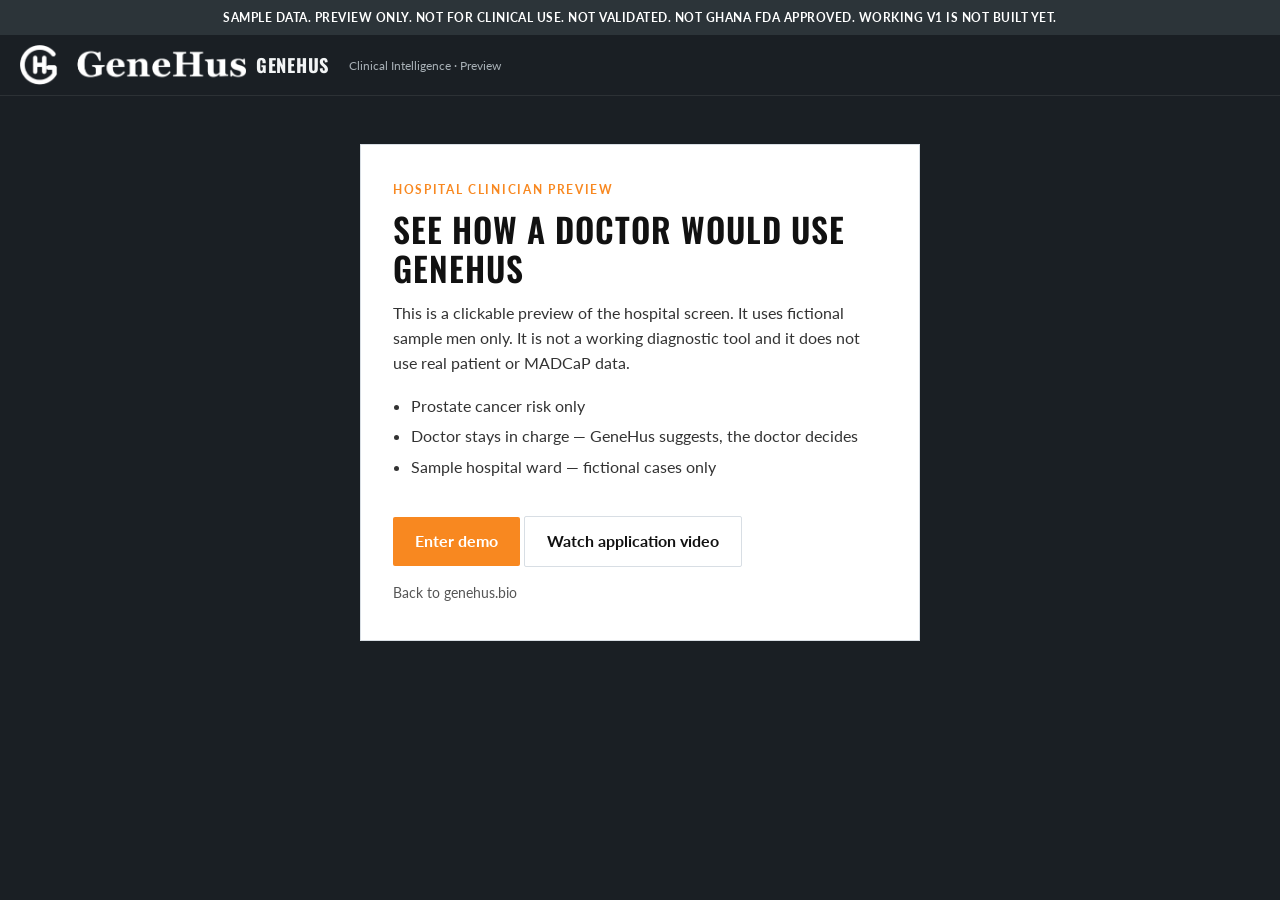
==== demo/index.html @ 1153b878 "Keep the demo logo sticky on scroll and fix ghost button contrast on charcoal. Co-authored-by: Curso" ====
<!DOCTYPE html>
<html lang="en">
<head>
  <meta charset="UTF-8">
  <meta name="viewport" content="width=device-width, initial-scale=1.0">
  <title>GeneHus Clinician Demo — Sample cases only</title>
  <meta name="description" content="Preview of the GeneHus hospital dashboard. Sample patients only. Not for clinical use. Working v1 is not built yet.">
  <meta name="robots" content="noindex">
  <link rel="icon" href="/assets/favicon.ico?v=2" sizes="any">
  <link rel="icon" href="/assets/favicon.png?v=2" type="image/png" sizes="32x32">
  <link rel="preconnect" href="https://fonts.googleapis.com">
  <link rel="preconnect" href="https://fonts.gstatic.com" crossorigin>
  <link href="https://fonts.googleapis.com/css2?family=Lato:wght@400;700;900&family=Oswald:wght@400;600;700&display=swap" rel="stylesheet">
  <link rel="stylesheet" href="/demo/demo.css?v=20260823sticky">
</head>
<body>
  <div class="banner" role="note">
    Sample data. Preview only. Not for clinical use. Not validated. Not Ghana FDA approved. Working v1 is not built yet.
  </div>

  <div id="gate" class="gate">
    <header class="topbar topbar--gate">
      <a class="brand" href="https://genehus.bio/">
        <img src="/assets/genehus-logo-b5-white.png" alt="GeneHus" width="180" height="46">
        <span class="brand-name">GeneHus</span>
      </a>
      <span class="site-tag">Clinical Intelligence · Preview</span>
    </header>
    <div class="gate-card">
      <p class="eyebrow">Hospital clinician preview</p>
      <h1>See how a doctor would use GeneHus</h1>
      <p class="lead">This is a clickable preview of the hospital screen. It uses fictional sample men only. It is not a working diagnostic tool and it does not use real patient or MADCaP data.</p>
      <ul class="gate-points">
        <li>Prostate cancer risk only</li>
        <li>Doctor stays in charge — GeneHus suggests, the doctor decides</li>
        <li>Sample hospital ward — fictional cases only</li>
      </ul>
      <a class="btn" id="enter-btn" href="/demo/app.html">Enter demo</a>
      <a class="btn btn-ghost" href="/demo/video.html" style="width:auto;margin:12px 0 0;display:inline-flex">Watch application video</a>
      <a class="gate-back" href="https://genehus.bio/">Back to genehus.bio</a>
    </div>
  </div>

</body>
</html>
---- demo/demo.css ----
:root {
  --ink: #111111;
  --muted: #555555;
  --line: #d8dee4;
  --bg: #1a1f24;
  --panel: #ffffff;
  --gold: #f88820;
  --gold-dark: #d96f12;
  --charcoal: #2c3439;
  --high: #b42318;
  --med: #b54708;
  --low: #027a48;
  --condensed: "Oswald", "Arial Narrow", sans-serif;
  --sans: "Lato", Helvetica, Arial, sans-serif;
}

*,
*::before,
*::after {
  box-sizing: border-box;
  margin: 0;
  padding: 0;
}

html,
body {
  min-height: 100%;
}

body {
  font-family: var(--sans);
  color: var(--ink);
  background: var(--bg);
  font-size: 16px;
  line-height: 1.55;
  -webkit-font-smoothing: antialiased;
}

img {
  display: block;
  max-width: 100%;
  height: auto;
}

button,
input,
select {
  font: inherit;
}

.banner {
  background: #2c3439;
  color: #fff;
  text-align: center;
  font-size: 0.78rem;
  font-weight: 700;
  letter-spacing: 0.04em;
  text-transform: uppercase;
  padding: 8px 16px;
  position: sticky;
  top: 0;
  z-index: 50;
}

.topbar {
  display: flex;
  align-items: center;
  gap: 20px;
  background: var(--panel);
  border-bottom: 1px solid var(--line);
  padding: 10px 20px;
  flex-wrap: wrap;
  position: sticky;
  top: 2.15rem;
  z-index: 40;
}

.topbar--gate {
  background: var(--bg);
  border-bottom: 1px solid rgba(255, 255, 255, 0.08);
}

.topbar--gate .brand,
.topbar--gate .brand-name {
  color: #f2f4f5;
}

.topbar--gate .site-tag {
  color: #a8b0b6;
}

.topbar--gate .text-link {
  color: #f0a04a;
}

.brand {
  display: flex;
  align-items: center;
  gap: 10px;
  text-decoration: none;
  color: var(--ink);
}

.brand img {
  height: 40px;
  width: auto;
}

.brand-name {
  font-family: var(--condensed);
  font-weight: 700;
  font-size: 1.15rem;
  letter-spacing: 0.04em;
  text-transform: uppercase;
}

.site-tag,
.topbar-mid span,
.topbar-mid strong {
  display: block;
}

.topbar-mid strong {
  font-size: 0.92rem;
}

.topbar-mid span,
.site-tag {
  font-size: 0.78rem;
  color: var(--muted);
}

.topbar-right {
  margin-left: auto;
  display: flex;
  align-items: center;
  gap: 14px;
}

.role-pill {
  background: #fff6ee;
  color: var(--gold-dark);
  font-size: 0.72rem;
  font-weight: 700;
  letter-spacing: 0.06em;
  text-transform: uppercase;
  padding: 5px 10px;
  border: 1px solid #f3d2b0;
}

.text-link {
  color: var(--gold-dark);
  font-size: 0.85rem;
  font-weight: 700;
  text-decoration: none;
}

.btn {
  display: inline-flex;
  align-items: center;
  justify-content: center;
  background: var(--gold);
  color: #fff;
  border: none;
  padding: 12px 22px;
  font-weight: 700;
  cursor: pointer;
  border-radius: 2px;
  text-decoration: none;
}

.btn:hover {
  background: var(--gold-dark);
}

.btn-ghost {
  width: 100%;
  margin-top: 14px;
  background: transparent;
  color: var(--ink);
  border: 1px solid var(--line);
}

.btn-ghost:hover {
  background: #f4f7f9;
}

/* Ghost buttons on deep charcoal (video page actions, etc.) */
.video-actions .btn-ghost {
  color: #f2f4f5;
  border-color: rgba(242, 244, 245, 0.55);
  width: auto;
  margin: 0;
}

.video-actions .btn-ghost:hover {
  background: rgba(255, 255, 255, 0.1);
  color: #fff;
  border-color: #fff;
}

.gate {
  min-height: calc(100vh - 40px);
  display: flex;
  flex-direction: column;
}

.gate-card {
  width: min(100% - 40px, 560px);
  margin: 48px auto 80px;
  background: var(--panel);
  padding: 36px 32px;
  border: 1px solid var(--line);
}

.eyebrow {
  font-size: 0.75rem;
  font-weight: 700;
  letter-spacing: 0.14em;
  text-transform: uppercase;
  color: var(--gold);
  margin-bottom: 10px;
}

.gate-card h1,
.case h2,
.queue-head h2 {
  font-family: var(--condensed);
  text-transform: uppercase;
  letter-spacing: 0.03em;
  font-weight: 600;
  line-height: 1.15;
}

.gate-card h1 {
  font-size: clamp(1.6rem, 3vw, 2.1rem);
  margin-bottom: 14px;
}

.lead {
  color: #333;
  margin-bottom: 18px;
}

.gate-points {
  margin: 0 0 24px 18px;
  color: #333;
}

.gate-points li {
  margin-bottom: 6px;
}

.gate-back {
  display: block;
  margin-top: 16px;
  font-size: 0.85rem;
  color: var(--muted);
  text-decoration: none;
}

.layout {
  display: grid;
  grid-template-columns: minmax(260px, 340px) 1fr;
  min-height: calc(100vh - 92px);
}

.queue {
  background: var(--panel);
  border-right: 1px solid var(--line);
  padding: 22px 18px 28px;
}

.queue-head h2 {
  font-size: 1.05rem;
  margin-bottom: 6px;
}

.queue-head p,
.empty-hint {
  font-size: 0.85rem;
  color: var(--muted);
}

.queue-list {
  list-style: none;
  margin-top: 16px;
  display: flex;
  flex-direction: column;
  gap: 8px;
}

.queue-item {
  width: 100%;
  text-align: left;
  background: #f4f7f9;
  border: 1px solid transparent;
  padding: 12px 12px 12px 14px;
  cursor: pointer;
  display: grid;
  grid-template-columns: 1fr auto;
  gap: 4px 10px;
}

.queue-item:hover,
.queue-item.is-active {
  border-color: var(--gold);
  background: #fff8f0;
}

.queue-item .name {
  font-weight: 700;
  font-size: 0.92rem;
}

.queue-item .meta {
  grid-column: 1;
  font-size: 0.75rem;
  color: var(--muted);
}

.badge {
  font-size: 0.68rem;
  font-weight: 700;
  letter-spacing: 0.06em;
  text-transform: uppercase;
  padding: 3px 7px;
  align-self: start;
}

.badge-high {
  background: #fde8e6;
  color: var(--high);
}

.badge-medium {
  background: #fef0c7;
  color: var(--med);
}

.badge-low {
  background: #e6f4ed;
  color: var(--low);
}

.case {
  padding: 24px 28px 48px;
}

.empty-hint {
  margin-top: 40px;
}

.case-grid {
  display: grid;
  grid-template-columns: 1fr 1fr;
  gap: 20px;
  align-items: start;
}

.card {
  background: var(--panel);
  border: 1px solid var(--line);
  padding: 22px;
}

.card h2 {
  font-size: 1.1rem;
  margin-bottom: 6px;
}

.card .sub {
  font-size: 0.82rem;
  color: var(--muted);
  margin-bottom: 16px;
}

.fields {
  display: grid;
  grid-template-columns: 1fr 1fr;
  gap: 12px;
}

.fields label {
  display: flex;
  flex-direction: column;
  gap: 5px;
  font-size: 0.8rem;
  font-weight: 700;
}

.fields label.span-2 {
  grid-column: 1 / -1;
}

.fields input,
.fields select {
  font-weight: 400;
  padding: 9px 10px;
  border: 1px solid #ddd;
  background: #f7f7f7;
}

.check {
  flex-direction: row !important;
  align-items: center;
  gap: 10px !important;
  font-weight: 400 !important;
}

.check input {
  width: 16px;
  height: 16px;
}

.loop-note {
  margin-top: 14px;
  font-size: 0.8rem;
  color: #333;
  background: #f4f7f9;
  padding: 10px 12px;
  border-left: 3px solid var(--gold);
}

.result-hero {
  display: flex;
  justify-content: space-between;
  gap: 16px;
  align-items: flex-start;
  margin-bottom: 16px;
}

.result-hero h3 {
  font-family: var(--condensed);
  text-transform: uppercase;
  font-size: 1.6rem;
  letter-spacing: 0.03em;
}

.compare {
  display: grid;
  grid-template-columns: 1fr 1fr;
  gap: 10px;
  margin-bottom: 16px;
}

.compare div {
  border: 1px solid var(--line);
  padding: 12px;
  background: #f8fafb;
}

.compare span {
  display: block;
  font-size: 0.72rem;
  font-weight: 700;
  letter-spacing: 0.06em;
  text-transform: uppercase;
  color: var(--muted);
  margin-bottom: 4px;
}

.why {
  margin: 0 0 14px 18px;
  font-size: 0.9rem;
}

.suggest {
  font-size: 0.92rem;
  color: #222;
}

.fineprint {
  margin-top: 16px;
  font-size: 0.75rem;
  color: #777;
}

@media (max-width: 860px) {
  .layout,
  .case-grid,
  .fields,
  .compare {
    grid-template-columns: 1fr;
  }

  .fields label.span-2 {
    grid-column: auto;
  }

  .queue {
    border-right: none;
    border-bottom: 1px solid var(--line);
  }
}
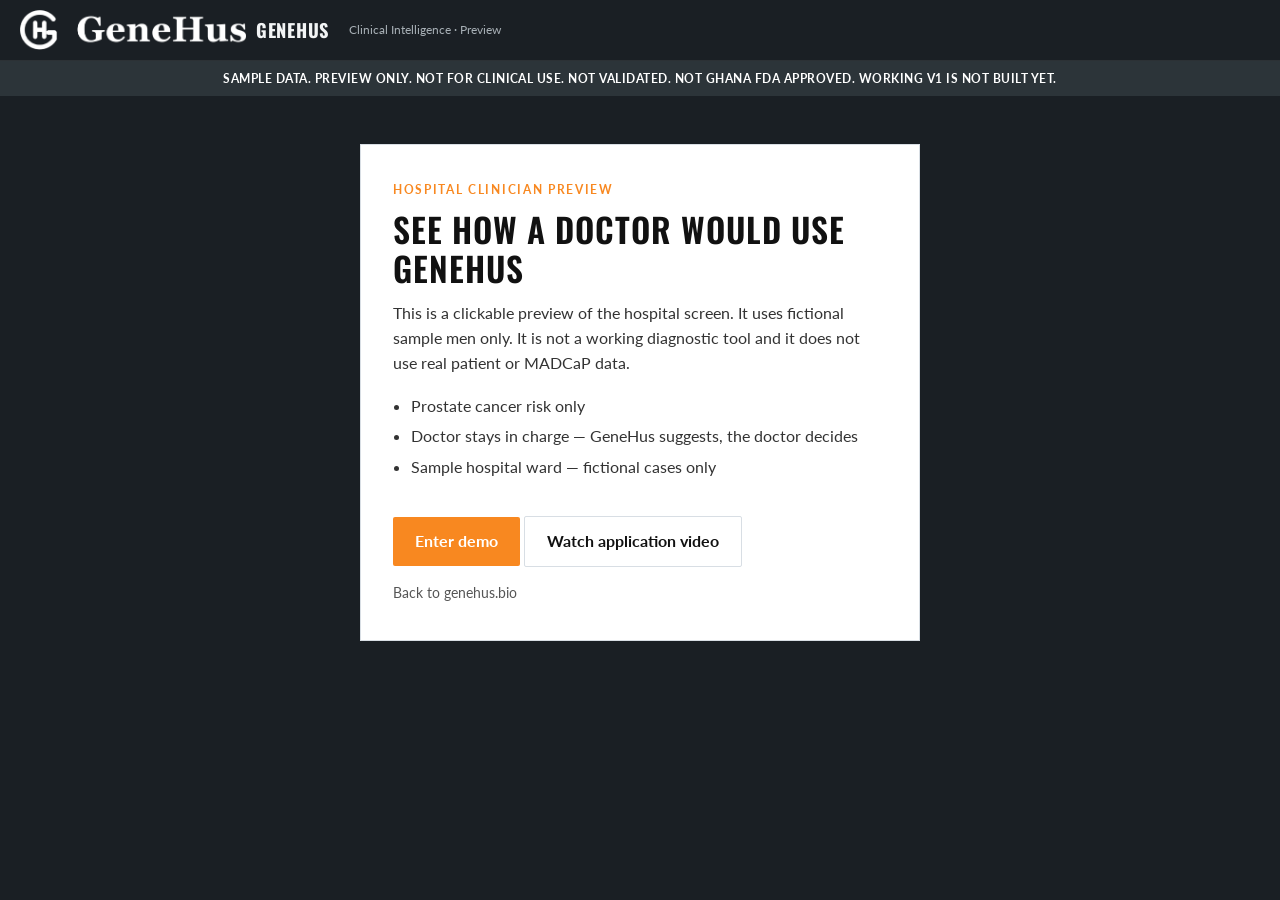
==== commit 030c655a: "Move logo above the sample-data banner on demo pages. Co-authored-by: Cursor <cursoragent@cursor.com" ====
--- a/demo/index.html
+++ b/demo/index.html
@@ -11,21 +11,22 @@
   <link rel="preconnect" href="https://fonts.googleapis.com">
   <link rel="preconnect" href="https://fonts.gstatic.com" crossorigin>
   <link href="https://fonts.googleapis.com/css2?family=Lato:wght@400;700;900&family=Oswald:wght@400;600;700&display=swap" rel="stylesheet">
-  <link rel="stylesheet" href="/demo/demo.css?v=20260823sticky">
+  <link rel="stylesheet" href="/demo/demo.css?v=20260823ban">
 </head>
 <body>
-  <div class="banner" role="note">
-    Sample data. Preview only. Not for clinical use. Not validated. Not Ghana FDA approved. Working v1 is not built yet.
-  </div>
-
   <div id="gate" class="gate">
-    <header class="topbar topbar--gate">
-      <a class="brand" href="https://genehus.bio/">
-        <img src="/assets/genehus-logo-b5-white.png" alt="GeneHus" width="180" height="46">
-        <span class="brand-name">GeneHus</span>
-      </a>
-      <span class="site-tag">Clinical Intelligence · Preview</span>
-    </header>
+    <div class="site-chrome">
+      <header class="topbar topbar--gate">
+        <a class="brand" href="https://genehus.bio/">
+          <img src="/assets/genehus-logo-b5-white.png" alt="GeneHus" width="180" height="46">
+          <span class="brand-name">GeneHus</span>
+        </a>
+        <span class="site-tag">Clinical Intelligence · Preview</span>
+      </header>
+      <div class="banner" role="note">
+        Sample data. Preview only. Not for clinical use. Not validated. Not Ghana FDA approved. Working v1 is not built yet.
+      </div>
+    </div>
     <div class="gate-card">
       <p class="eyebrow">Hospital clinician preview</p>
       <h1>See how a doctor would use GeneHus</h1>
--- a/demo/demo.css
+++ b/demo/demo.css
@@ -57,9 +57,15 @@
   letter-spacing: 0.04em;
   text-transform: uppercase;
   padding: 8px 16px;
+  position: static;
+  z-index: auto;
+}
+
+.site-chrome {
   position: sticky;
   top: 0;
   z-index: 50;
+  background: #000;
 }
 
 .topbar {
@@ -70,9 +76,59 @@
   border-bottom: 1px solid var(--line);
   padding: 10px 20px;
   flex-wrap: wrap;
-  position: sticky;
-  top: 2.15rem;
-  z-index: 40;
+  position: relative;
+  top: auto;
+  z-index: auto;
+}
+
+/* App header: logo left, ward title centered, actions right — nearly transparent */
+#app .topbar {
+  justify-content: flex-start;
+  position: relative;
+  background: rgba(255, 255, 255, 0.04);
+  border-bottom: 1px solid rgba(255, 255, 255, 0.08);
+  backdrop-filter: blur(6px);
+  -webkit-backdrop-filter: blur(6px);
+}
+
+#app .brand {
+  position: relative;
+  z-index: 2;
+  flex-shrink: 0;
+}
+
+#app .brand,
+#app .brand-name {
+  color: #f2f4f5;
+}
+
+#app .topbar-mid {
+  position: absolute;
+  left: 50%;
+  transform: translateX(-50%);
+  text-align: center;
+  z-index: 1;
+}
+
+#app .topbar-mid strong {
+  color: #f2f4f5;
+}
+
+#app .topbar-mid span {
+  color: #a8b0b6;
+}
+
+#app .topbar-right {
+  position: absolute;
+  right: 20px;
+  top: 50%;
+  transform: translateY(-50%);
+  margin-left: 0;
+  z-index: 2;
+}
+
+#app .text-link {
+  color: #f0a04a;
 }
 
 .topbar--gate {
@@ -345,10 +401,22 @@
 
 .case {
   padding: 24px 28px 48px;
+  background: #000;
 }
 
 .empty-hint {
   margin-top: 40px;
+  color: #a8b0b6;
+}
+
+/* Clinician app page: black canvas behind white panels */
+body:has(#app) {
+  background: #000;
+}
+
+#app {
+  background: #000;
+  min-height: 100vh;
 }
 
 .case-grid {
@@ -492,4 +560,23 @@
     border-right: none;
     border-bottom: 1px solid var(--line);
   }
-}
+
+  #app .topbar {
+    flex-direction: column;
+    justify-content: center;
+    padding-bottom: 12px;
+  }
+
+  #app .topbar-mid {
+    position: static;
+    transform: none;
+    text-align: center;
+    margin-top: 6px;
+  }
+
+  #app .topbar-right {
+    position: static;
+    transform: none;
+    margin-top: 8px;
+  }
+}
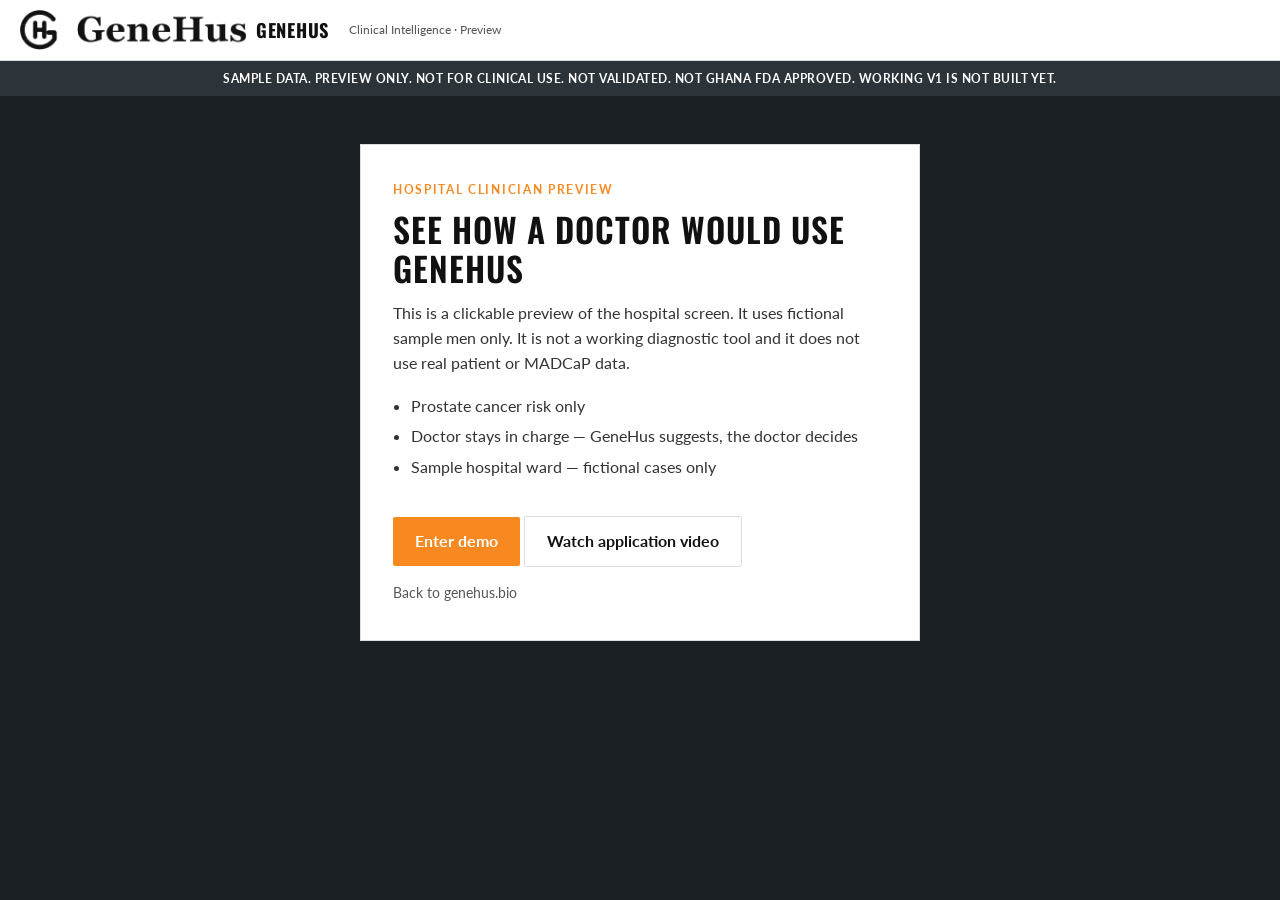
==== commit f5841486: "Make demo headers white with dark logos for contrast. Co-authored-by: Cursor <cursoragent@cursor.com" ====
--- a/demo/index.html
+++ b/demo/index.html
@@ -11,14 +11,14 @@
   <link rel="preconnect" href="https://fonts.googleapis.com">
   <link rel="preconnect" href="https://fonts.gstatic.com" crossorigin>
   <link href="https://fonts.googleapis.com/css2?family=Lato:wght@400;700;900&family=Oswald:wght@400;600;700&display=swap" rel="stylesheet">
-  <link rel="stylesheet" href="/demo/demo.css?v=20260823ban">
+  <link rel="stylesheet" href="/demo/demo.css?v=20260823hw2">
 </head>
 <body>
   <div id="gate" class="gate">
     <div class="site-chrome">
       <header class="topbar topbar--gate">
         <a class="brand" href="https://genehus.bio/">
-          <img src="/assets/genehus-logo-b5-white.png" alt="GeneHus" width="180" height="46">
+          <img src="/assets/genehus-logo-b5.png" alt="GeneHus" width="180" height="46">
           <span class="brand-name">GeneHus</span>
         </a>
         <span class="site-tag">Clinical Intelligence · Preview</span>
--- a/demo/demo.css
+++ b/demo/demo.css
@@ -65,7 +65,7 @@
   position: sticky;
   top: 0;
   z-index: 50;
-  background: #000;
+  background: #fff;
 }
 
 .topbar {
@@ -85,10 +85,10 @@
 #app .topbar {
   justify-content: flex-start;
   position: relative;
-  background: rgba(255, 255, 255, 0.04);
-  border-bottom: 1px solid rgba(255, 255, 255, 0.08);
-  backdrop-filter: blur(6px);
-  -webkit-backdrop-filter: blur(6px);
+  background: #fff;
+  border-bottom: 1px solid var(--line);
+  backdrop-filter: none;
+  -webkit-backdrop-filter: none;
 }
 
 #app .brand {
@@ -99,7 +99,7 @@
 
 #app .brand,
 #app .brand-name {
-  color: #f2f4f5;
+  color: var(--ink);
 }
 
 #app .topbar-mid {
@@ -111,11 +111,11 @@
 }
 
 #app .topbar-mid strong {
-  color: #f2f4f5;
+  color: var(--ink);
 }
 
 #app .topbar-mid span {
-  color: #a8b0b6;
+  color: var(--muted);
 }
 
 #app .topbar-right {
@@ -128,25 +128,25 @@
 }
 
 #app .text-link {
-  color: #f0a04a;
+  color: var(--gold-dark);
 }
 
 .topbar--gate {
-  background: var(--bg);
-  border-bottom: 1px solid rgba(255, 255, 255, 0.08);
+  background: #fff;
+  border-bottom: 1px solid var(--line);
 }
 
 .topbar--gate .brand,
 .topbar--gate .brand-name {
-  color: #f2f4f5;
+  color: var(--ink);
 }
 
 .topbar--gate .site-tag {
-  color: #a8b0b6;
+  color: var(--muted);
 }
 
 .topbar--gate .text-link {
-  color: #f0a04a;
+  color: var(--gold-dark);
 }
 
 .brand {
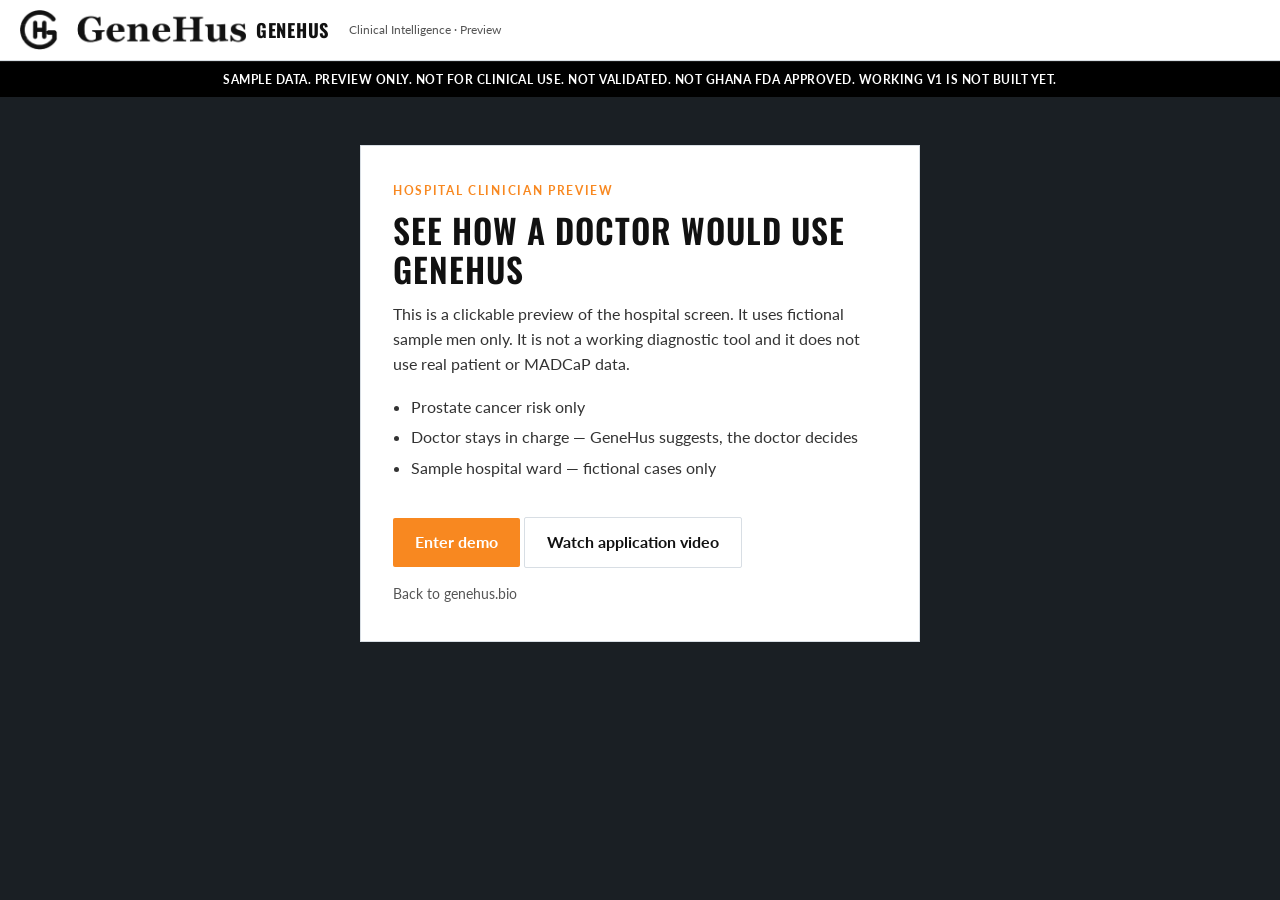
==== commit 203d2cd2: "Make the sample-data disclaimer banner pure black. Co-authored-by: Cursor <cursoragent@cursor.com>" ====
--- a/demo/index.html
+++ b/demo/index.html
@@ -11,7 +11,7 @@
   <link rel="preconnect" href="https://fonts.googleapis.com">
   <link rel="preconnect" href="https://fonts.gstatic.com" crossorigin>
   <link href="https://fonts.googleapis.com/css2?family=Lato:wght@400;700;900&family=Oswald:wght@400;600;700&display=swap" rel="stylesheet">
-  <link rel="stylesheet" href="/demo/demo.css?v=20260823hw2">
+  <link rel="stylesheet" href="/demo/demo.css?v=20260823bdark">
 </head>
 <body>
   <div id="gate" class="gate">
--- a/demo/demo.css
+++ b/demo/demo.css
@@ -49,7 +49,7 @@
 }
 
 .banner {
-  background: #2c3439;
+  background: #000;
   color: #fff;
   text-align: center;
   font-size: 0.78rem;
@@ -59,6 +59,7 @@
   padding: 8px 16px;
   position: static;
   z-index: auto;
+  border-top: 1px solid #1a1a1a;
 }
 
 .site-chrome {
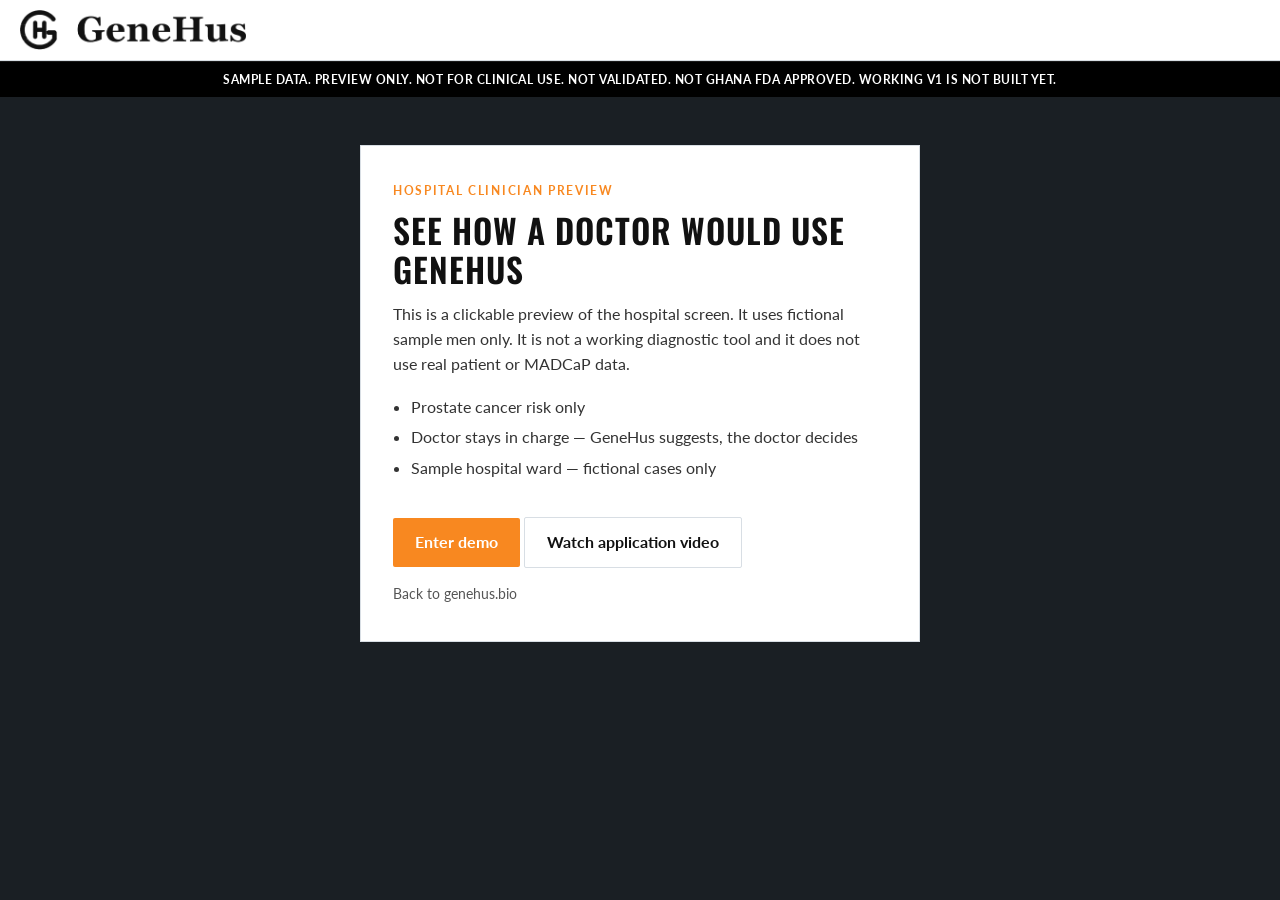
==== commit 406d91a7: "Clean demo gate header: logo only, drop duplicate name and preview tagline. Co-authored-by: Cursor <" ====
--- a/demo/index.html
+++ b/demo/index.html
@@ -11,7 +11,7 @@
   <link rel="preconnect" href="https://fonts.googleapis.com">
   <link rel="preconnect" href="https://fonts.gstatic.com" crossorigin>
   <link href="https://fonts.googleapis.com/css2?family=Lato:wght@400;700;900&family=Oswald:wght@400;600;700&display=swap" rel="stylesheet">
-  <link rel="stylesheet" href="/demo/demo.css?v=20260823bdark">
+  <link rel="stylesheet" href="/demo/demo.css?v=20260823clean">
 </head>
 <body>
   <div id="gate" class="gate">
@@ -19,9 +19,7 @@
       <header class="topbar topbar--gate">
         <a class="brand" href="https://genehus.bio/">
           <img src="/assets/genehus-logo-b5.png" alt="GeneHus" width="180" height="46">
-          <span class="brand-name">GeneHus</span>
         </a>
-        <span class="site-tag">Clinical Intelligence · Preview</span>
       </header>
       <div class="banner" role="note">
         Sample data. Preview only. Not for clinical use. Not validated. Not Ghana FDA approved. Working v1 is not built yet.
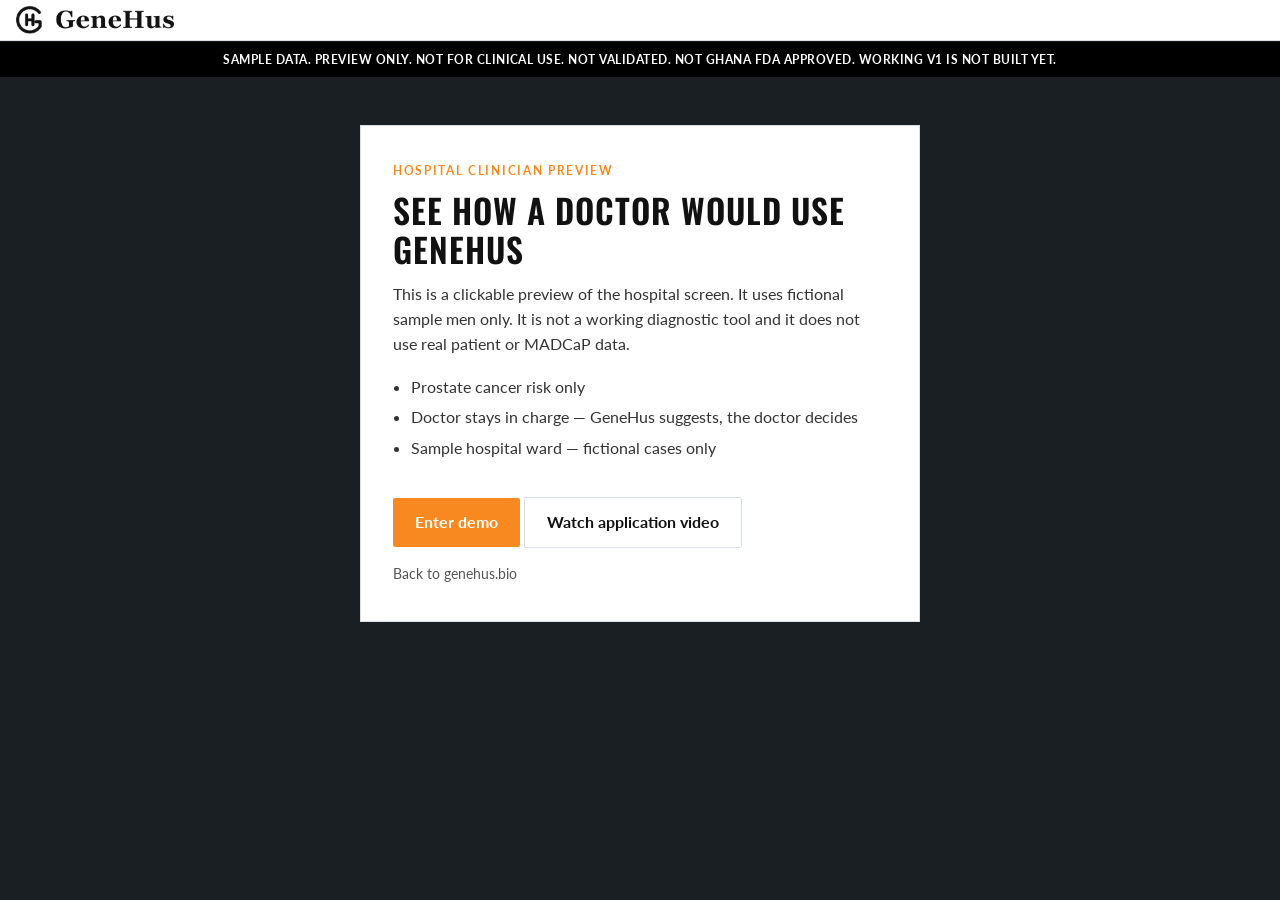
==== commit 34db61f8: "Reduce demo header height and logo size across gate, app, and video pages. Co-authored-by: Cursor <c" ====
--- a/demo/index.html
+++ b/demo/index.html
@@ -11,14 +11,14 @@
   <link rel="preconnect" href="https://fonts.googleapis.com">
   <link rel="preconnect" href="https://fonts.gstatic.com" crossorigin>
   <link href="https://fonts.googleapis.com/css2?family=Lato:wght@400;700;900&family=Oswald:wght@400;600;700&display=swap" rel="stylesheet">
-  <link rel="stylesheet" href="/demo/demo.css?v=20260823clean">
+  <link rel="stylesheet" href="/demo/demo.css?v=20260823rh">
 </head>
 <body>
   <div id="gate" class="gate">
     <div class="site-chrome">
       <header class="topbar topbar--gate">
         <a class="brand" href="https://genehus.bio/">
-          <img src="/assets/genehus-logo-b5.png" alt="GeneHus" width="180" height="46">
+          <img src="/assets/genehus-logo-b5.png" alt="GeneHus" width="120" height="28">
         </a>
       </header>
       <div class="banner" role="note">
--- a/demo/demo.css
+++ b/demo/demo.css
@@ -72,10 +72,10 @@
 .topbar {
   display: flex;
   align-items: center;
-  gap: 20px;
+  gap: 14px;
   background: var(--panel);
   border-bottom: 1px solid var(--line);
-  padding: 10px 20px;
+  padding: 6px 16px;
   flex-wrap: wrap;
   position: relative;
   top: auto;
@@ -159,7 +159,7 @@
 }
 
 .brand img {
-  height: 40px;
+  height: 28px;
   width: auto;
 }
 
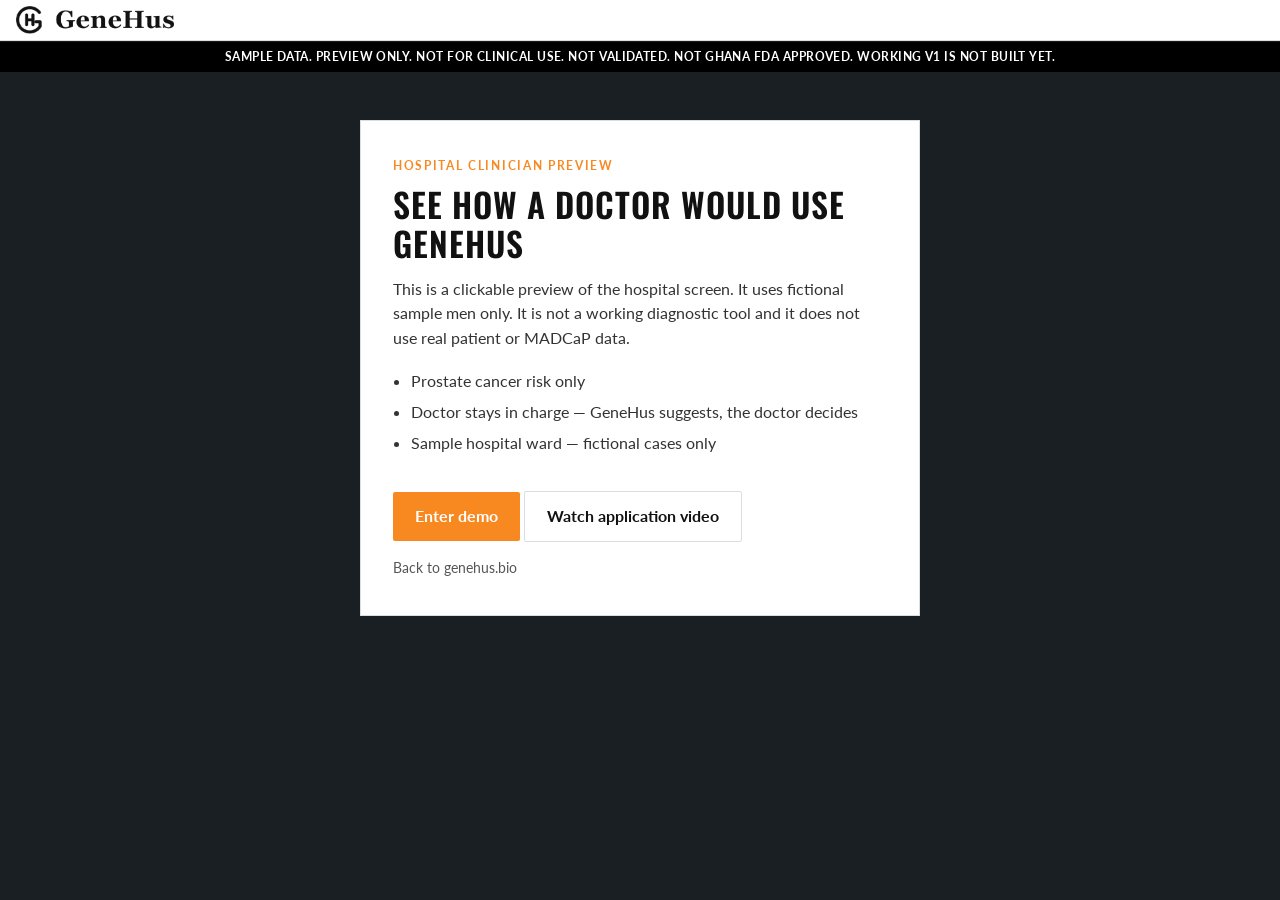
==== commit 281b2438: "Apply compact header sizing across the main site and all demo pages. Co-authored-by: Cursor <cursora" ====
--- a/demo/index.html
+++ b/demo/index.html
@@ -11,7 +11,7 @@
   <link rel="preconnect" href="https://fonts.googleapis.com">
   <link rel="preconnect" href="https://fonts.gstatic.com" crossorigin>
   <link href="https://fonts.googleapis.com/css2?family=Lato:wght@400;700;900&family=Oswald:wght@400;600;700&display=swap" rel="stylesheet">
-  <link rel="stylesheet" href="/demo/demo.css?v=20260823rh">
+  <link rel="stylesheet" href="/demo/demo.css?v=20260823all">
 </head>
 <body>
   <div id="gate" class="gate">
--- a/demo/demo.css
+++ b/demo/demo.css
@@ -52,11 +52,11 @@
   background: #000;
   color: #fff;
   text-align: center;
-  font-size: 0.78rem;
+  font-size: 0.72rem;
   font-weight: 700;
   letter-spacing: 0.04em;
   text-transform: uppercase;
-  padding: 8px 16px;
+  padding: 6px 14px;
   position: static;
   z-index: auto;
   border-top: 1px solid #1a1a1a;
@@ -178,12 +178,12 @@
 }
 
 .topbar-mid strong {
-  font-size: 0.92rem;
+  font-size: 0.82rem;
 }
 
 .topbar-mid span,
 .site-tag {
-  font-size: 0.78rem;
+  font-size: 0.7rem;
   color: var(--muted);
 }
 
@@ -197,11 +197,11 @@
 .role-pill {
   background: #fff6ee;
   color: var(--gold-dark);
-  font-size: 0.72rem;
+  font-size: 0.68rem;
   font-weight: 700;
   letter-spacing: 0.06em;
   text-transform: uppercase;
-  padding: 5px 10px;
+  padding: 3px 8px;
   border: 1px solid #f3d2b0;
 }
 
